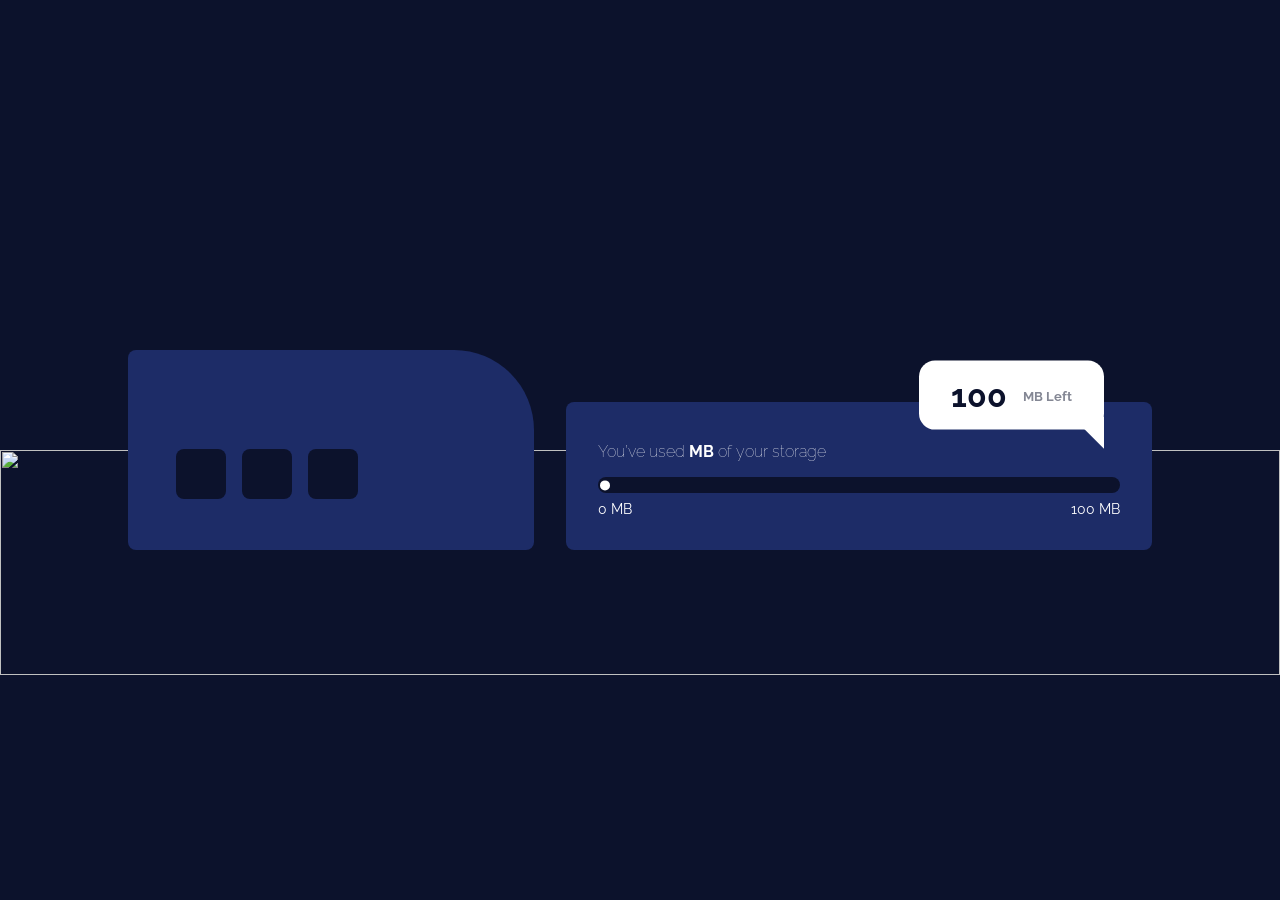
==== Fylo-FronedMentor-Challenge/index.html @ 25bef25a "add JS" ====
<!DOCTYPE html>
<html lang="en">
  <head>
    <meta charset="UTF-8" />
    <meta name="viewport" content="width=device-width, initial-scale=1.0" />
    <!-- displays site properly based on user's device -->

    <link
      rel="icon"
      type="image/png"
      sizes="32x32"
      href="./assets/favicon-32x32.png"
    />
    <link rel="preconnect" href="https://fonts.googleapis.com" />
    <link rel="preconnect" href="https://fonts.gstatic.com" crossorigin />
    <link rel="preconnect" href="https://fonts.googleapis.com" />
    <link rel="preconnect" href="https://fonts.gstatic.com" crossorigin />
    <link
      href="https://fonts.googleapis.com/css2?family=Raleway:wght@100;400;700&display=swap"
      rel="stylesheet"
    />
    <link rel="stylesheet" href="style.css" />

    <title>Fylo data storage component</title>
  </head>

  <body>
    <img
      src="/Fylo-FronedMentor-Challenge/assets/bg-desktop.png"
      alt=""
      class="desktop-img bg-img"
    />
    <img src="/Fylo-FronedMentor-Challenge/assets/bg-mobile.png" alt="" class="mobile-img bg-img">

    <div class="wrapper">
      <div class="left-box floating-section">
        <img src="/Fylo-FronedMentor-Challenge/assets/logo.svg" alt="" />
        <div class="icons" >
          
          <div class="icon_bg">
            <input type="file" class="upload-file" id="upload-file-btn"></input>
            <img
              src="/Fylo-FronedMentor-Challenge/assets/icon-document.svg"
              alt=""
              class="icons__item"
            />
          </div>
          <div class="icon_bg">
            <img
              src="/Fylo-FronedMentor-Challenge/assets/icon-folder.svg"
              alt=""
              class="icons__item"
            />
          </div>
          <div class="icon_bg">
            <img
              src="/Fylo-FronedMentor-Challenge/assets/icon-upload.svg"
              alt=""
              class="icons__item"
            />
          </div>
        </div>
      </div>

      <div class="right-box floating-section">
        <p>You’ve used <strong><span id="used-size"></span> <span class="size-unit"></span></strong> of your storage</p>
        <div class="range-wrapper">
          <div class="range-bar">
            <div class="progress-bar" id="progress-bar-clr">
              <div class="circle" id="progress-bar-circle"></div>
            </div>
          </div>
          <div class="range-numbers">
            <div class="range-numbers__item" id="zero-size">0 <span class="size-unit"></span></div>
            <div class="range-numbers__item"><span id="max-size"></span> <span class="size-unit"></span></div>
          </div>
        </div>

        <div class="bubble">
          <h1 id="remain-size">185</h1>
          <span><span class="size-unit"></span> Left</span>
          <div class="triangle"></div>
        </div>
      </div>
    </div>

    <script src="index.js"></script>
  </body>
</html>
---- Fylo-FronedMentor-Challenge/style.css ----
html {
  font-family: "Raleway", sans-serif;
  font-weight: 400;
}

body {
  background: hsl(229, 57%, 11%);
  height: 100vh;
  margin: 0;
}

h1,
h2,
h3,
h4,
h5,
h6 {
  font-weight: 700;
}

img.bg-img {
  position: absolute;
  bottom: 0;
  left: 0;
  right: 0;
  width: 100%;
  height: 50%;
}
img.bg-img.mobile-img {
  display: none;
}

.floating-section {
  background: hsl(228, 56%, 26%);
  border-radius: 0.5rem;
}

.wrapper {
  position: relative;
  display: flex;
  width: 80%;
  height: 200px;
  top: 50%;
  left: 50%;
  transform: translateX(-50%) translateY(-50%);
}

.left-box {
  padding: 3rem 10rem 3rem 3rem;
  border-top-right-radius: 5rem;
  margin-right: 32px;
}

.left-box .icons {
  position: relative;
  display: flex;
  align-items: center;
  margin-top: 2rem;
}

.left-box .icons .icon_bg {
  background: hsl(229, 57%, 11%);
  border-radius: 0.5rem;
  margin-right: 1rem;
  /* padding: 15px; */
  width: 50px;
  height: 50px;
  overflow: hidden;
}

.upload-file {
  z-index: 1;
  position: absolute;
  height: 50px;
  width: 50px;
  opacity: 0;
  cursor: pointer;
}

.left-box .icons .icon_bg .icons__item {
  position: relative;
  left: 50%;
  top: 50%;
  transform: translateX(-50%) translateY(-50%);
}

.right-box {
  position: relative;
  color: white;
  width: 100%;
  height: 50%;
  padding: 1.5rem 2rem;
  margin-top: auto;
}

.right-box p {
  font-weight: 100;
}

.right-box .range-wrapper .range-bar {
  height: 1rem;
  width: 100%;
  background: hsl(229, 57%, 11%);
  border-radius: 50px;
}

.right-box .range-wrapper .range-bar .progress-bar {
  position: relative;
  top: 50%;
  left: 2px;
  transform: translateY(-50%);
  height: 70%;
  border-radius: 50px;
  background: linear-gradient(to right, hsl(6, 100%, 80%), hsl(335, 100%, 65%));
  transition: 300ms ease-in-out;
}

.right-box .range-wrapper .range-bar .progress-bar .circle {
  width: 10px;
  height: 10px;
  background: white;
  border-radius: 100%;
  position: absolute;
  top: 50%;
  right: 0px;
  transform: translateY(-50%);
  transition: 300ms ease-in-out;
}

.right-box .range-wrapper .range-numbers {
  display: flex;
  justify-content: space-between;
  margin-top: 0.5rem;
}
.right-box .range-wrapper .range-numbers .range-numbers__item {
  font-size: 14px;
}

#zero-size {
  cursor: pointer;
}

.right-box .bubble {
  background: white;
  color: hsl(229, 57%, 11%);
  display: flex;
  width: fit-content;
  padding: 1rem 2rem;
  border-radius: 1rem;
  position: absolute;
  top: 0;
  right: 3rem;
  transform: translateY(-60%);
}
.right-box .bubble h1 {
  margin: 0;
}
.right-box .bubble span {
  position: relative;
  color: hsl(229, 7%, 55%);
  font-weight: 700;
  font-size: 0.8rem;
  margin-top: 0.75rem;
  margin-left: 0.5rem;
}
.right-box .bubble .triangle {
  position: absolute;
  bottom: 0;
  right: 0px;
  transform: translateY(60%);
  width: 0;
  height: 0;
  border-top: 2rem solid white;
  border-left: 2rem solid transparent;
}

@media screen and (max-width: 400px) {
  img.bg-img.desktop-img {
    display: none;
  }
  img.bg-img.mobile-img {
    display: block;
    height: 100%;
  }

  .wrapper {
    /* flex-direction: column; */
    position: relative;
    display: grid;
    width: 100vw;
    gap: 32px;
  }
  .left-box {
    position: relative;
    padding: 2rem;
    border-top-right-radius: 5rem;
    margin: 0;
    width: 70%;
    left: 50%;
    transform: translateX(-50%);
  }
  .right-box {
    position: relative;
    left: 50%;
    transform: translateX(-50%);
    color: white;
    width: 70%;
    /* height: 50%; */
    padding: 2rem 2rem 3rem 2rem;
    margin-top: auto;
  }

  .right-box .bubble {
    top: 100%;
    right: 50%;
    transform: translateX(50%) translateY(-40%);
  }
  .right-box .bubble .triangle {
    display: none;
  }
}
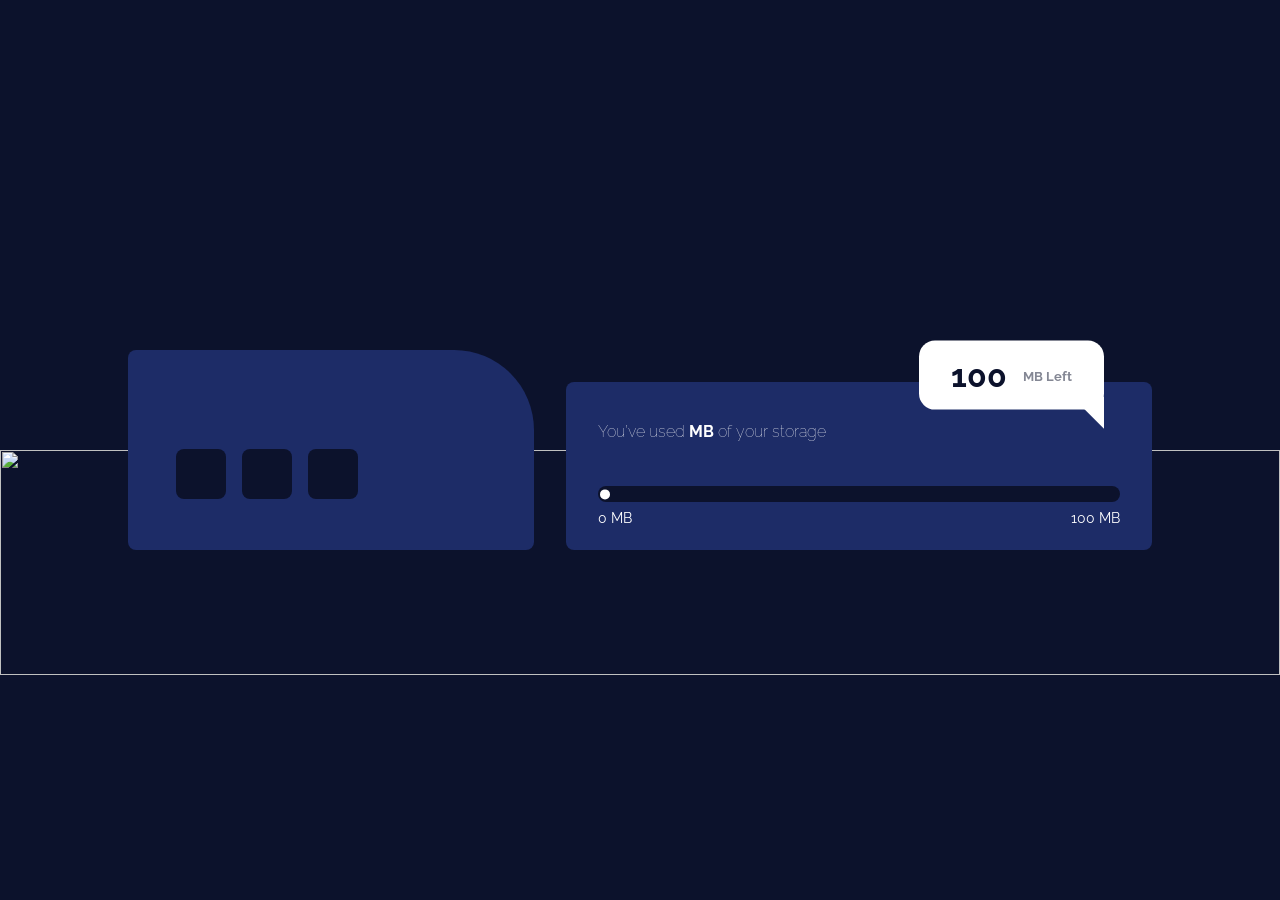
==== commit 302e32d2: "create uploaded files using JS" ====
--- a/Fylo-FronedMentor-Challenge/index.html
+++ b/Fylo-FronedMentor-Challenge/index.html
@@ -19,6 +19,7 @@
       href="https://fonts.googleapis.com/css2?family=Raleway:wght@100;400;700&display=swap"
       rel="stylesheet"
     />
+    <script src="https://kit.fontawesome.com/6a8815bcbd.js" crossorigin="anonymous"></script>
     <link rel="stylesheet" href="style.css" />
 
     <title>Fylo data storage component</title>
@@ -64,6 +65,9 @@
 
       <div class="right-box floating-section">
         <p>You’ve used <strong><span id="used-size"></span> <span class="size-unit"></span></strong> of your storage</p>
+        <div id="uploaded-files-wrapper">
+          
+        </div>
         <div class="range-wrapper">
           <div class="range-bar">
             <div class="progress-bar" id="progress-bar-clr">
--- a/Fylo-FronedMentor-Challenge/style.css
+++ b/Fylo-FronedMentor-Challenge/style.css
@@ -88,13 +88,45 @@
   position: relative;
   color: white;
   width: 100%;
-  height: 50%;
+  height: 60%;
   padding: 1.5rem 2rem;
   margin-top: auto;
+  display: flex;
+  flex-direction: column;
+  justify-content: space-between;
 }
 
 .right-box p {
   font-weight: 100;
+}
+
+.right-box #uploaded-files-wrapper {
+  display: flex;
+  overflow-x: auto;
+  flex-wrap: wrap;
+  /* background-color: hsl(229, 45%, 21%); */
+  margin-bottom: 0.5rem;
+}
+.right-box #uploaded-files-wrapper .uploaded-file__item {
+  background-color: hsl(229, 59%, 52%);
+  margin-bottom: 1rem;
+  padding: 0.2rem 0.6rem;
+  border-radius: 1rem;
+  margin-right: .5rem;
+}
+
+.right-box #uploaded-files-wrapper .uploaded-file__item p {
+  margin: 0;
+  padding: 0;
+  font-size: .8em;
+  font-weight: 700;
+}
+
+.right-box #uploaded-files-wrapper .uploaded-file__item p span {
+  margin-right: 0.2rem;
+}
+.right-box #uploaded-files-wrapper .uploaded-file__item p i {
+  cursor: pointer;
 }
 
 .right-box .range-wrapper .range-bar {
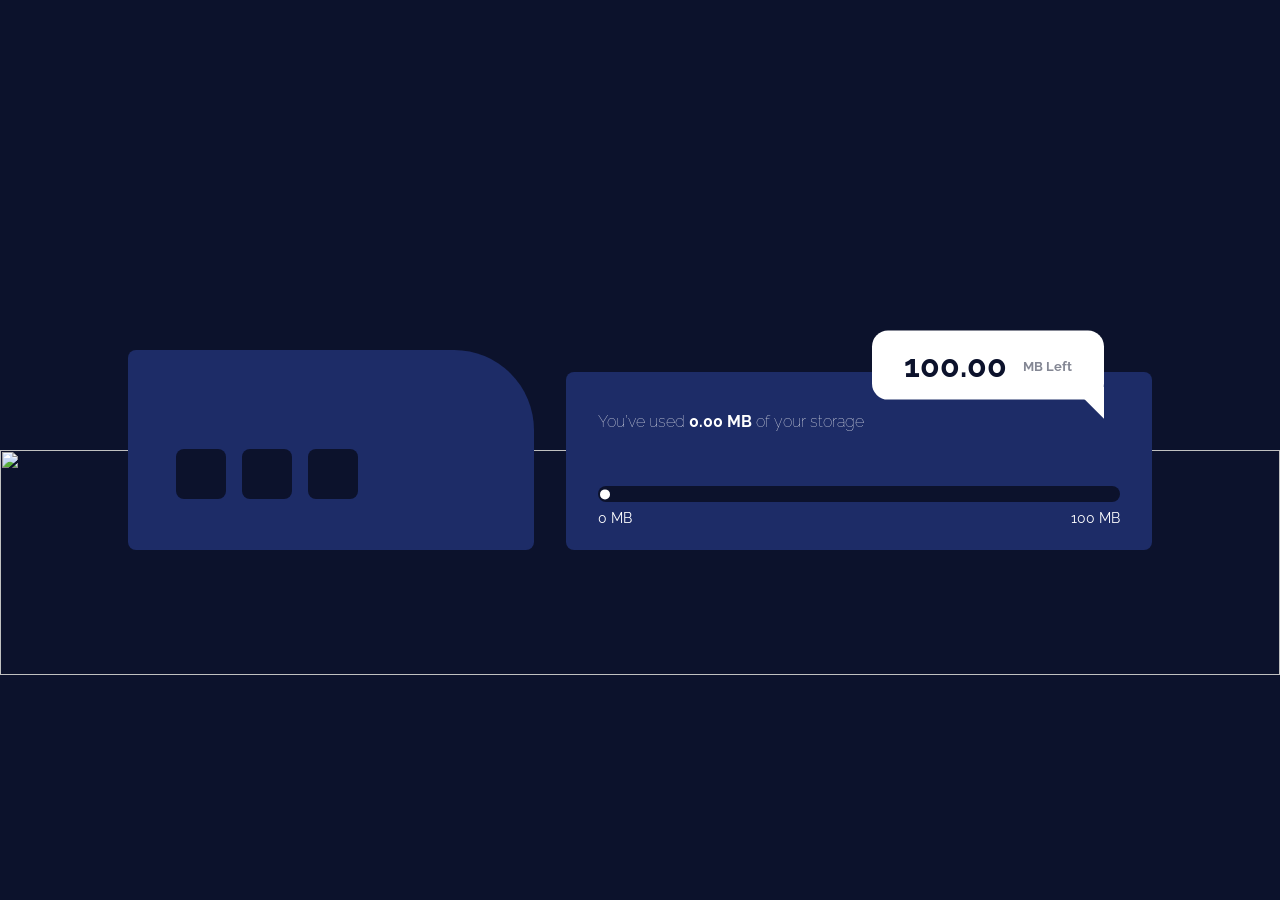
==== commit c7bbc4db: "fix" ====
--- a/Fylo-FronedMentor-Challenge/index.html
+++ b/Fylo-FronedMentor-Challenge/index.html
@@ -39,7 +39,7 @@
         <div class="icons" >
           
           <div class="icon_bg">
-            <input type="file" class="upload-file" id="upload-file-btn"></input>
+            <input type="file" class="upload-file" id="upload-file-btn" onchange="onFileInputChange(this)"></input>
             <img
               src="/Fylo-FronedMentor-Challenge/assets/icon-document.svg"
               alt=""
--- a/Fylo-FronedMentor-Challenge/style.css
+++ b/Fylo-FronedMentor-Challenge/style.css
@@ -88,7 +88,7 @@
   position: relative;
   color: white;
   width: 100%;
-  height: 60%;
+  height: 65%;
   padding: 1.5rem 2rem;
   margin-top: auto;
   display: flex;
@@ -102,17 +102,21 @@
 
 .right-box #uploaded-files-wrapper {
   display: flex;
-  overflow-x: auto;
-  flex-wrap: wrap;
-  /* background-color: hsl(229, 45%, 21%); */
-  margin-bottom: 0.5rem;
+  overflow-x: scroll;
+  overflow-y: hidden;
+  flex-wrap: nowrap;
+  margin-bottom: 1rem;
+}
+.right-box #uploaded-files-wrapper::-webkit-scrollbar {
+  height: 0;
 }
 .right-box #uploaded-files-wrapper .uploaded-file__item {
   background-color: hsl(229, 59%, 52%);
-  margin-bottom: 1rem;
+  
   padding: 0.2rem 0.6rem;
   border-radius: 1rem;
   margin-right: .5rem;
+  min-width: fit-content;
 }
 
 .right-box #uploaded-files-wrapper .uploaded-file__item p {
